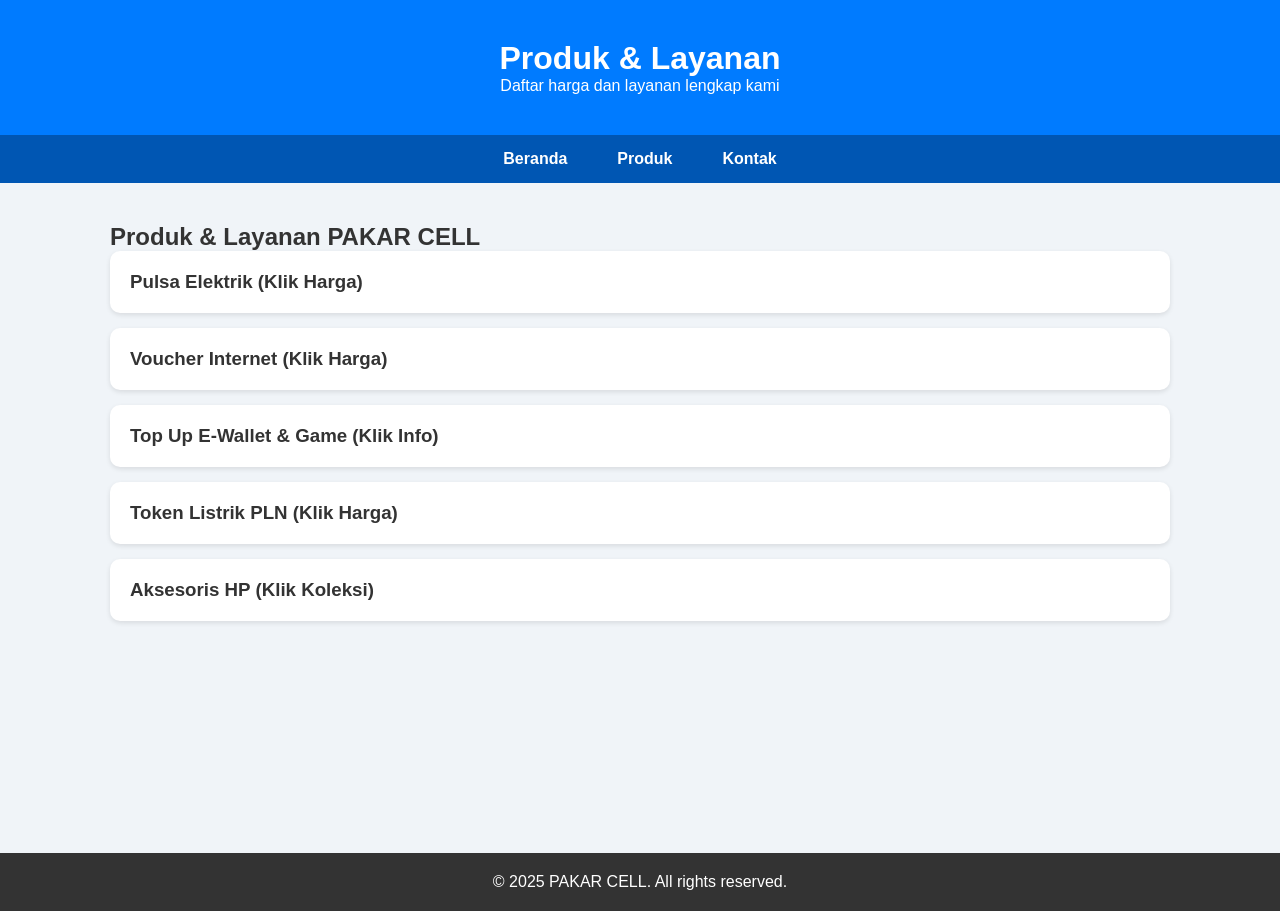
==== produk.html @ 4d625b70 "Add files via upload" ====
<!DOCTYPE html>
<html lang="id">
<head>
  <meta charset="UTF-8">
  <meta name="viewport" content="width=device-width, initial-scale=1.0">
  <title>Produk - PAKAR CELL</title>
  <link rel="stylesheet" href="style.css">
</head>
<body>

  <header>
    <h1>Produk & Layanan</h1>
    <p>Daftar harga dan layanan lengkap kami</p>
  </header>

  <nav>
    <ul>
      <li><a href="index.html">Beranda</a></li>
      <li><a href="produk.html">Produk</a></li>
      <li><a href="kontak.html">Kontak</a></li>
    </ul>
  </nav>

  <section id="produk">
    <h2>Produk & Layanan PAKAR CELL</h2>
  
    <div class="produk-item" onclick="toggleDetail('detail-pulsa')">
      <h3>Pulsa Elektrik (Klik Harga)</h3>
      <div id="detail-pulsa" class="detail-produk">
        <table>
          <tr><th>Nominal</th><th>Harga</th></tr>
          <tr><td>Pulsa 5.000</td><td>Rp7.000 (kapanpun bisa berubah/update) </td></tr>
          <tr><td>Pulsa 10.000</td><td>Rp12.000 (kapanpun bisa berubah/update) </td></tr>
          <tr><td>Pulsa 20.000</td><td>Rp22.000 (kapanpun bisa berubah/update) </td></tr>
          <tr><td>Pulsa 50.000</td><td>Rp51.500 (kapanpun bisa berubah/update)</td></tr>
          <tr><td>Pulsa 100.000</td><td>Rp101.000 (kapanpun bisa berubah/update)</td></tr>
        </table>
        <p><small>*Tersedia: Telkomsel, Indosat, XL, Axis, Tri, Smartfren</small></p>
      </div>
    </div>
  
    <div class="produk-item" onclick="toggleDetail('detail-voucher')">
      <h3>Voucher Internet (Klik Harga)</h3>
      <div id="detail-voucher" class="detail-produk">
        <div class="sub-produk">
          <p><strong>AXIS:</strong> 2GB (3hr) - Rp10.000 | 5GB (5hr) - Rp18.000</p>
          <p><strong>TRI:</strong> Happy 2GB - Rp12.000 | 9GB - Rp30.000</p>
          <p><strong>TELKOMSEL:</strong> OMG 5GB - Rp38.000</p>
        </div>
      </div>
    </div>
  
    <div class="produk-item" onclick="toggleDetail('detail-topup')">
      <h3>Top Up E-Wallet & Game (Klik Info)</h3>
      <div id="detail-topup" class="detail-produk">
        <table>
          <tr><th>Layanan</th><th>Biaya Admin</th></tr>
          <tr><td>DANA / OVO / GoPay / ShopeePay / LinkAja /</td><td>+ Rp2.000-Rp15.000 (sesuai jumlah isi saldo) </td></tr>
          <tr><td>BCA / Mandiri / BRI / BNI / BTN / Bank digital lainnya </td><td>+ Rp2.000-Rp15.000 (sesuai jumlah isi saldo)</td></tr>
          <tr><td>Diamond Mobile Legends / Free Fire / PUBG / dan game lainnya </td><td>Cek via Admin</td></tr>
        </table>
      </div>
    </div>
  
    <div class="produk-item" onclick="toggleDetail('detail-token')">
      <h3>Token Listrik PLN (Klik Harga)</h3>
      <div id="detail-token" class="detail-produk">
        <table>
          <tr><th>Nominal</th><th>Harga</th></tr>
          <tr><td>PLN 20.000</td><td>Rp22.500</td></tr>
          <tr><td>PLN 50.000</td><td>Rp52.500</td></tr>
          <tr><td>PLN 100.000</td><td>Rp102.500</td></tr>
        </table>
      </div>
    </div>
  
    <div class="produk-item" onclick="toggleDetail('detail-aksesoris')">
      <h3>Aksesoris HP (Klik Koleksi)</h3>
      <div id="detail-aksesoris" class="detail-produk">
        <div class="aksesoris-grid">
          <div class="item-aksesoris">
            <img src="charger.jpg" alt="Charger">
            <p><strong>Charger HP</strong></p>
            <p class="harga-produk">Rp85.000</p>
          </div>
          <div class="item-aksesoris">
            <img src="case.jpg" alt="Case">
            <p><strong>Case HP</strong></p>
            <p class="harga-produk">Rp25.000</p>
          </div>
          <div class="item-aksesoris">
            <img src="tg.jpg" alt="TG">
            <p><strong>Tempered Glass</strong></p>
            <p class="harga-produk">Rp15.000</p>
          </div>
          <div class="item-aksesoris">
            <img src="headset.jpg" alt="Earphone">
            <p><strong>Earphone</strong></p>
            <p class="harga-produk">Rp45.000</p>
          </div>
        </div>
      </div>
    </div>
  </section>

  <footer>
    <p>&copy; 2025 PAKAR CELL. All rights reserved.</p>
  </footer>

  <script src="script.js"></script>
</body>
</html>
---- style.css ----
/* --- DASAR --- */
* { box-sizing: border-box; margin: 0; padding: 0; }
body { font-family: 'Segoe UI', sans-serif; background: #f0f4f8; color: #333; }

header { background: #007bff; color: #fff; padding: 40px 20px; text-align: center; }
nav { background: #0056b3; position: sticky; top: 0; z-index: 1000; }
nav ul { display: flex; list-style: none; justify-content: center; }
nav ul li a { display: block; padding: 15px 25px; color: white; text-decoration: none; font-weight: bold; }
nav ul li a:hover { background: #003f7f; }

section { padding: 40px 20px; max-width: 1100px; margin: auto; min-height: 70vh; }

/* --- BERANDA (HERO) --- */
.hero {
  background: linear-gradient(rgba(0,123,255,0.8), rgba(0,86,179,0.8)), url('https://via.placeholder.com/1200x400');
  background-size: cover; padding: 80px 20px; color: white; text-align: center; border-radius: 0 0 30px 30px;
}
.btn-utama {
  display: inline-block; background: #ffc107; color: #333; padding: 12px 25px; 
  text-decoration: none; border-radius: 25px; font-weight: bold; margin-top: 20px;
}

/* --- HOME TEXT TENGAH --- */
.home-container { display: flex; justify-content: center; margin-top: 30px; }
.home-text { 
  background: white; padding: 40px; border-radius: 15px; 
  box-shadow: 0 5px 20px rgba(0,0,0,0.05); text-align: center; max-width: 800px; 
}
.home-text h2 { color: #007bff; margin-bottom: 15px; }
.home-text h2::after { content: ''; display: block; width: 60px; height: 4px; background: #ffc107; margin: 10px auto; }

/* --- PRODUK --- */
.produk-item { background: #fff; border-radius: 10px; padding: 20px; margin-bottom: 15px; cursor: pointer; box-shadow: 0 2px 5px rgba(0,0,0,0.1); }
.detail-produk { display: none; margin-top: 15px; border-top: 1px solid #eee; padding-top: 15px; }
table { width: 100%; border-collapse: collapse; }
th, td { padding: 10px; border-bottom: 1px solid #eee; text-align: left; }
.aksesoris-grid { display: grid; grid-template-columns: repeat(auto-fit, minmax(180px, 1fr)); gap: 15px; }
.item-aksesoris { text-align: center; border: 1px solid #eee; padding: 10px; border-radius: 8px; }
.item-aksesoris img { width: 100%; height: 120px; object-fit: contain; }

/* --- KONTAK TENGAH --- */
.kontak-container { display: flex; justify-content: center; margin-top: 20px; }
.form-kontak { background: white; padding: 40px; border-radius: 15px; box-shadow: 0 10px 25px rgba(0,0,0,0.1); width: 100%; max-width: 500px; }
.form-kontak input, .form-kontak textarea { width: 100%; padding: 12px; margin-bottom: 15px; border: 1px solid #ddd; border-radius: 8px; font-family: inherit; }
.btn-wa { background: #25d366; color: white; border: none; padding: 14px; border-radius: 8px; width: 100%; cursor: pointer; font-weight: bold; margin-bottom: 10px; transition: 0.3s; }
.btn-wa:hover { background: #128c7e; transform: translateY(-2px); }

footer { background: #333; color: white; text-align: center; padding: 20px; margin-top: 40px; }

@media (max-width: 768px) { nav ul { flex-direction: column; } }

/* --- STYLING TESTIMONI --- */
#testimoni {
  background-color: #f8f9fa; /* Background abu-abu sangat muda agar kartu putih terlihat menonjol */
  padding: 80px 20px;
  text-align: center;
}

.section-title {
  font-size: 2.2rem;
  margin-bottom: 40px;
  color: #333;
  font-weight: bold;
}

.testi-grid {
  display: flex;
  justify-content: center;
  gap: 25px;
  flex-wrap: wrap; /* Supaya otomatis turun ke bawah jika dibuka di HP */
  max-width: 1100px;
  margin: 0 auto;
}

.testi-card {
  background: white;
  padding: 35px 25px;
  border-radius: 15px;
  box-shadow: 0 10px 25px rgba(0,0,0,0.05); /* Shadow halus seperti di gambar contoh */
  width: 320px;
  display: flex;
  flex-direction: column;
  justify-content: space-between;
  transition: transform 0.3s ease, box-shadow 0.3s ease;
  border: 1px solid #f0f0f0;
}

/* Efek saat kursor diarahkan ke kartu */
.testi-card:hover {
  transform: translateY(-10px);
  box-shadow: 0 15px 35px rgba(0,0,0,0.1);
}

.testi-text {
  font-style: italic;
  color: #555;
  line-height: 1.7;
  font-size: 1rem;
  margin-bottom: 25px;
  position: relative;
}

/* Menambahkan tanda kutip dekoratif (opsional) */
.testi-text::before {
  content: '"';
  font-size: 3rem;
  color: #007bff;
  opacity: 0.1;
  position: absolute;
  top: -20px;
  left: -10px;
}

.testi-user {
  border-top: 1px solid #eee;
  padding-top: 15px;
}

.testi-user strong {
  display: block;
  color: #333;
  font-size: 1.1rem;
  margin-bottom: 5px;
}

.testi-user span {
  font-size: 0.85rem;
  color: #888;
  text-transform: uppercase;
  letter-spacing: 1px;
}

/* Penyesuaian untuk Layanan HP (Mobile) */
@media (max-width: 768px) {
  .testi-card {
    width: 100%; /* Kartu menjadi lebar penuh di layar kecil */
    max-width: 450px;
  }
  #testimoni {
    padding: 50px 15px;
  }
}
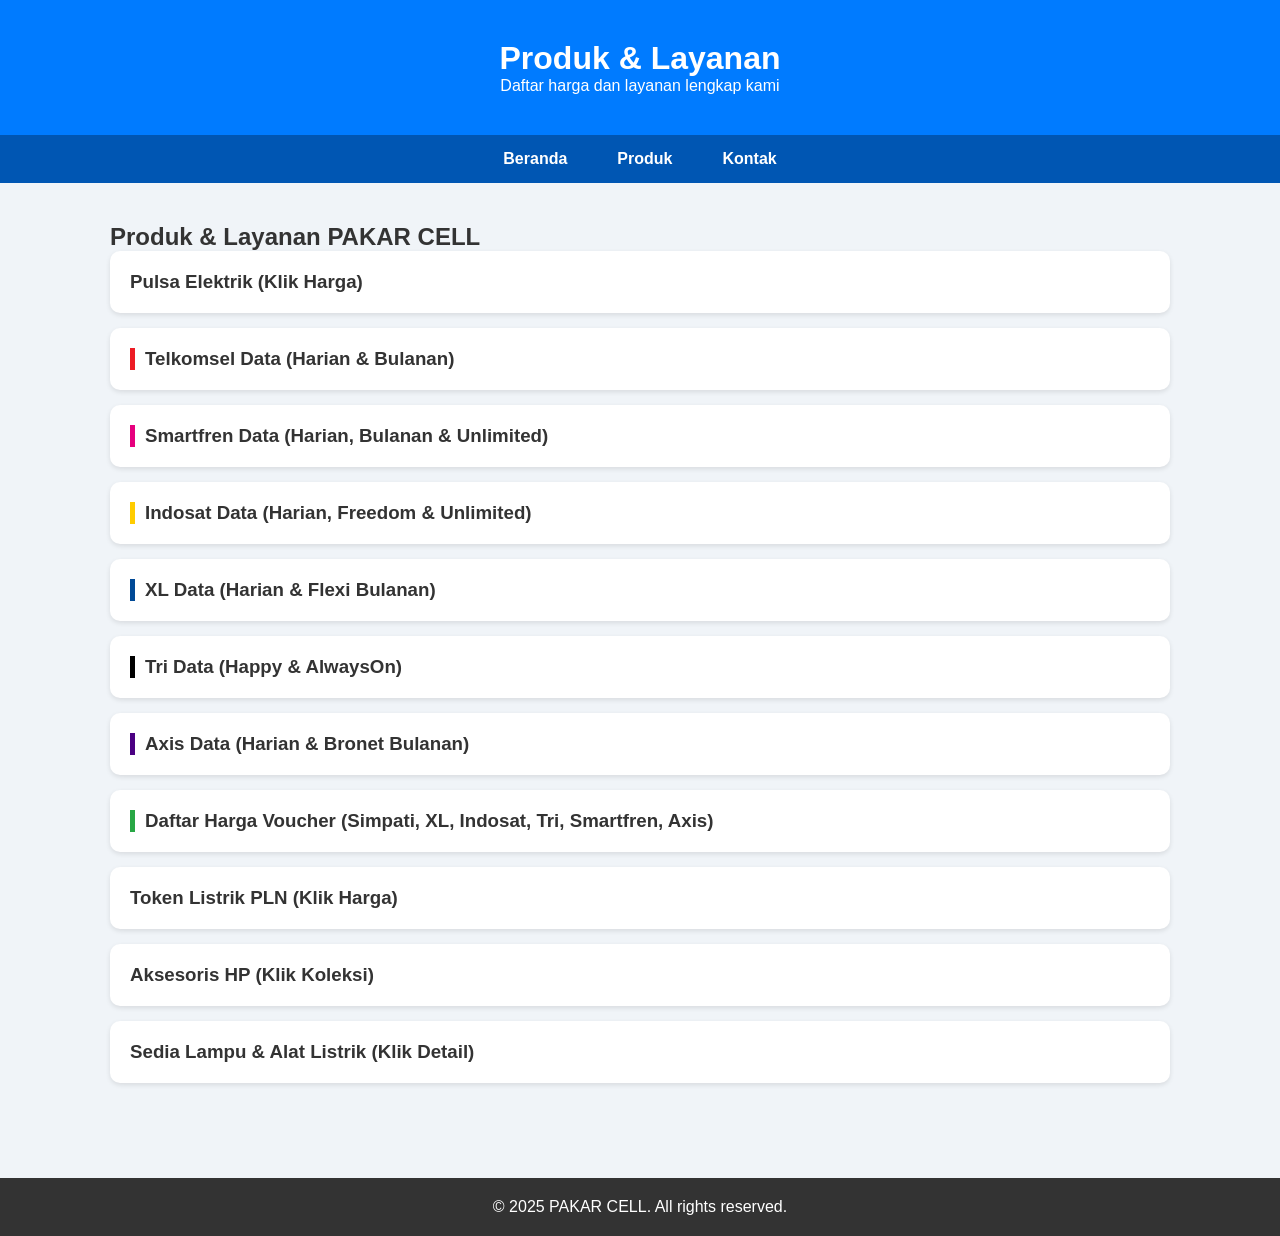
==== commit 3a700585: "Update produk.html" ====
--- a/produk.html
+++ b/produk.html
@@ -39,29 +39,345 @@
       </div>
     </div>
   
-    <div class="produk-item" onclick="toggleDetail('detail-voucher')">
-      <h3>Voucher Internet (Klik Harga)</h3>
-      <div id="detail-voucher" class="detail-produk">
-        <div class="sub-produk">
-          <p><strong>AXIS:</strong> 2GB (3hr) - Rp10.000 | 5GB (5hr) - Rp18.000</p>
-          <p><strong>TRI:</strong> Happy 2GB - Rp12.000 | 9GB - Rp30.000</p>
-          <p><strong>TELKOMSEL:</strong> OMG 5GB - Rp38.000</p>
+    <div class="produk-item" onclick="toggleDetail('detail-telkomsel')">
+    <h3 style="border-left: 5px solid #ed1c24; padding-left: 10px;">Telkomsel Data (Harian & Bulanan)</h3>
+    <div id="detail-telkomsel" class="detail-produk">
+        
+        <h4 style="color: #ed1c24; margin-top: 10px;">Telkomsel Data Harian (Jabo-Jabar)</h4>
+        <table>
+            <tr><th>Keterangan</th><th>Harga Kons.</th></tr>
+            <tr><td>4 GB 1 HR</td><td>10,000</td></tr>
+            <tr><td>5 GB 2 HR</td><td>12,000</td></tr>
+            <tr><td>2 GB 3 HR</td><td>12,000</td></tr>
+            <tr><td>5 GB 3 HR</td><td>17,000</td></tr>
+            <tr><td>3 GB 5 HR</td><td>15,000</td></tr>
+            <tr><td>4 GB 5 HR</td><td>18,000</td></tr>
+            <tr><td>7 GB 5 HR</td><td>25,000</td></tr>
+            <tr><td>5 GB 7 HR</td><td>25,000</td></tr>
+            <tr><td>7 GB 7 HR</td><td>30,000</td></tr>
+        </table>
+
+        <h4 style="color: #ed1c24; margin-top: 20px;">Telkomsel Data Bulanan (30 Hari)</h4>
+        <table>
+            <tr><th>Isi Kuota</th><th>Harga Kons.</th></tr>
+            <tr><td>1 GB</td><td>20,000</td></tr>
+            <tr><td>3 GB</td><td>25,000</td></tr>
+            <tr><td>4 GB</td><td>30,000</td></tr>
+            <tr><td>5 GB</td><td>35,000</td></tr>
+            <tr><td>8 GB</td><td>50,000</td></tr>
+            <tr><td>12 GB</td><td>55,000</td></tr>
+            <tr><td>18 GB</td><td>75,000</td></tr>
+            <tr><td>25 GB</td><td>90,000</td></tr>
+            <tr><td>30 GB</td><td>100,000</td></tr>
+        </table>
+        <p style="font-size: 0.8em; color: #888; margin-top: 10px;">*Data per April 2026</p>
+    </div>
+</div>
+
+<div class="produk-item" onclick="toggleDetail('detail-smartfren')">
+    <h3 style="border-left: 5px solid #e6007e; padding-left: 10px;">Smartfren Data (Harian, Bulanan & Unlimited)</h3>
+    <div id="detail-smartfren" class="detail-produk">
+        
+        <h4 style="color: #e6007e; margin-top: 10px;">Smartfren Harian</h4>
+        <table>
+            <tr><th>Keterangan</th><th>Harga Kons.</th></tr>
+            <tr><td>1 GB - 3 HR</td><td>10,000</td></tr>
+            <tr><td>4 GB - 3 HR</td><td>12,000</td></tr>
+            <tr><td>3 GB - 5 HR</td><td>16,000</td></tr>
+            <tr><td>1,5 GB - 7 HR</td><td>15,000</td></tr>
+            <tr><td>6 GB - 7 HR</td><td>20,000</td></tr>
+            <tr><td>4 GB+ Unli App - 14 HR</td><td>25,000</td></tr>
+            <tr><td>10 GB+ Unli App - 14 HR</td><td>30,000</td></tr>
+        </table>
+
+        <h4 style="color: #e6007e; margin-top: 20px;">Smartfren Bulanan (28 HR)</h4>
+        <table>
+            <tr><th>Keterangan</th><th>Harga Kons.</th></tr>
+            <tr><td>10 GB+ Unli App</td><td>45,000</td></tr>
+            <tr><td>20 GB+ Unli App</td><td>65,000</td></tr>
+            <tr><td>30 GB+ Unli App</td><td>80,000</td></tr>
+        </table>
+
+        <h4 style="color: #e6007e; margin-top: 20px;">Smartfren Unlimited</h4>
+        <table>
+            <tr><th>Keterangan</th><th>Harga Kons.</th></tr>
+            <tr><td>FUP 1GB 7 HR</td><td>20,000</td></tr>
+            <tr><td>FUP 2GB 7 HR</td><td>30,000</td></tr>
+            <tr><td>FUP 3GB 7 HR</td><td>35,000</td></tr>
+            <tr><td>FUP 1GB 14 HR</td><td>37,000</td></tr>
+            <tr><td>FUP 1 GB 28 HR</td><td>70,000</td></tr>
+            <tr><td>FUP 2 GB 28 HR</td><td>95,000</td></tr>
+            <tr><td>FUP 3 GB 28 HR</td><td>125,000</td></tr>
+        </table>
+        <p style="font-size: 0.8em; color: #888; margin-top: 10px;">*Data per April 2026</p>
+    </div>
+</div>
+
+<div class="produk-item" onclick="toggleDetail('detail-indosat')">
+    <h3 style="border-left: 5px solid #ffcc00; padding-left: 10px;">Indosat Data (Harian, Freedom & Unlimited)</h3>
+    <div id="detail-indosat" class="detail-produk">
+        
+        <h4 style="color: #e6b800; margin-top: 10px;">Indosat Data Harian (Jabo)</h4>
+        <table>
+            <tr><th>Keterangan</th><th>Harga Kons.</th></tr>
+            <tr><td>1 GB - 2 HR</td><td>8,000</td></tr>
+            <tr><td>5 GB - 2 HR</td><td>12,000</td></tr>
+            <tr><td>1,5 GB - 3 HR</td><td>12,000</td></tr>
+            <tr><td>3,5 GB - 3 HR</td><td>15,000</td></tr>
+            <tr><td>4 GB - 5 HR</td><td>16,000</td></tr>
+            <tr><td>6 GB - 5 HR</td><td>18,000</td></tr>
+            <tr><td>9 GB - 5 HR</td><td>20,000</td></tr>
+            <tr><td>9 GB - 7 HR</td><td>27,000</td></tr>
+            <tr><td>17 GB - 7 HR</td><td>35,000</td></tr>
+        </table>
+
+        <h4 style="color: #e6b800; margin-top: 20px;">Indosat Freedom Mobo (28 HR)</h4>
+        <table>
+            <tr><th>Keterangan</th><th>Harga Kons.</th></tr>
+            <tr><td>3 GB</td><td>27,000</td></tr>
+            <tr><td>6 GB</td><td>35,000</td></tr>
+            <tr><td>9 GB</td><td>40,000</td></tr>
+            <tr><td>16 GB</td><td>50,000</td></tr>
+            <tr><td>18 GB</td><td>55,000</td></tr>
+            <tr><td>24 GB</td><td>60,000</td></tr>
+            <tr><td>30 GB</td><td>70,000</td></tr>
+            <tr><td>35 GB</td><td>75,000</td></tr>
+        </table>
+
+        <h4 style="color: #e6b800; margin-top: 20px;">Indosat Unlimited (28 HR)</h4>
+        <table>
+            <tr><th>Keterangan</th><th>Harga Kons.</th></tr>
+            <tr><td>1 GB + 4,5 GB + Unl Apps</td><td>40,000</td></tr>
+            <tr><td>2 GB + 7,5 GB + Unl Apps</td><td>65,000</td></tr>
+            <tr><td>3 GB + 17 GB + Unl Apps</td><td>85,000</td></tr>
+        </table>
+        <p style="font-size: 0.8em; color: #888; margin-top: 10px;">*Data per April 2026</p>
+    </div>
+</div>
+  
+<div class="produk-item" onclick="toggleDetail('detail-xl')">
+    <h3 style="border-left: 5px solid #004996; padding-left: 10px;">XL Data (Harian & Flexi Bulanan)</h3>
+    <div id="detail-xl" class="detail-produk">
+        
+        <h4 style="color: #004996; margin-top: 10px;">XL Data Harian</h4>
+        <table>
+            <tr><th>Keterangan</th><th>Harga Kons.</th></tr>
+            <tr><td>2 GB - 3 HR</td><td>13,000</td></tr>
+            <tr><td>4 GB - 3 HR</td><td>15,000</td></tr>
+            <tr><td>6 GB - 3 HR</td><td>18,000</td></tr>
+            <tr><td>3 GB - 5 HR</td><td>16,000</td></tr>
+            <tr><td>5 GB - 5 HR</td><td>20,000</td></tr>
+            <tr><td>8 GB - 5 HR</td><td>22,000</td></tr>
+            <tr><td>3 GB - 7 HR</td><td>20,000</td></tr>
+            <tr><td>7 GB - 7 HR</td><td>25,000</td></tr>
+            <tr><td>5 GB - 10 HR</td><td>22,000</td></tr>
+            <tr><td>9 GB - 10 HR</td><td>27,000</td></tr>
+        </table>
+
+        <h4 style="color: #004996; margin-top: 20px;">XL Flexi Bulanan (28 HR)</h4>
+        <table>
+            <tr><th>Keterangan</th><th>Harga Kons.</th></tr>
+            <tr><td>8 GB</td><td>35,000</td></tr>
+            <tr><td>10 GB</td><td>40,000</td></tr>
+            <tr><td>16 GB</td><td>50,000</td></tr>
+            <tr><td>23 GB</td><td>60,000</td></tr>
+            <tr><td>31 GB</td><td>65,000</td></tr>
+            <tr><td>40 GB</td><td>80,000</td></tr>
+        </table>
+        <p style="font-size: 0.8em; color: #888; margin-top: 10px;">*Data per April 2026</p>
+    </div>
+</div>
+
+<div class="produk-item" onclick="toggleDetail('detail-tri')">
+    <h3 style="border-left: 5px solid #000000; padding-left: 10px;">Tri Data (Happy & AlwaysOn)</h3>
+    <div id="detail-tri" class="detail-produk">
+        
+        <h4 style="color: #333; margin-top: 10px;">Tri Happy Harian</h4>
+        <table>
+            <tr><th>Keterangan</th><th>Harga Kons.</th></tr>
+            <tr><td>2 GB - 1 HR</td><td>8,000</td></tr>
+            <tr><td>3 GB - 1 HR</td><td>10,000</td></tr>
+            <tr><td>3 GB - 2 HR</td><td>12,000</td></tr>
+            <tr><td>6 GB - 2 HR</td><td>13,000</td></tr>
+            <tr><td>1.5 GB - 3 HR</td><td>10,000</td></tr>
+            <tr><td>6 GB - 3 HR</td><td>15,000</td></tr>
+            <tr><td>2.5 GB - 5 HR</td><td>17,000</td></tr>
+            <tr><td>10 GB - 5 HR</td><td>20,000</td></tr>
+            <tr><td>4 GB - 7 HR</td><td>23,000</td></tr>
+            <tr><td>10 GB - 7 HR</td><td>25,000</td></tr>
+        </table>
+
+        <h4 style="color: #333; margin-top: 20px;">Tri Happy Bulanan (28 HR)</h4>
+<table>
+    <tr>
+        <th>Keterangan</th>
+        <th>Harga Kons.</th>
+    </tr>
+    <tr>
+        <td>3 GB - 28 hr</td>
+        <td>25,000</td>
+    </tr>
+    <tr>
+        <td>5 GB - 28 hr</td>
+        <td>30,000</td>
+    </tr>
+    <tr>
+        <td>7 GB - 28 hr</td>
+        <td>35,000</td>
+    </tr>
+    <tr>
+        <td>11 GB - 28 hr</td>
+        <td>40,000</td>
+    </tr>
+    <tr>
+        <td>18 GB - 28 hr</td>
+        <td>50,000</td>
+    </tr>
+    <tr>
+        <td>32 GB - 28 hr</td>
+        <td>70,000</td>
+    </tr>
+</table>
+
+        <h4 style="color: #333; margin-top: 20px;">Tri AlwaysOn (AON - 365 HR)</h4>
+        <table>
+            <tr><th>Keterangan</th><th>Harga Kons.</th></tr>
+            <tr><td>2.5 GB + 0.5 GB</td><td>27,000</td></tr>
+            <tr><td>3.5 GB + 1 GB</td><td>30,000</td></tr>
+            <tr><td>6 GB + 2 GB</td><td>35,000</td></tr>
+            <tr><td>9 GB + 3 GB</td><td>50,000</td></tr>
+            <tr><td>12 GB + 4 GB</td><td>65,000</td></tr>
+        </table>
+        <p style="font-size: 0.8em; color: #888; margin-top: 10px;">*Data per April 2026</p>
+    </div>
+</div>
+
+<div class="produk-item" onclick="toggleDetail('detail-axis')">
+    <h3 style="border-left: 5px solid #4b0082; padding-left: 10px;">Axis Data (Harian & Bronet Bulanan)</h3>
+    <div id="detail-axis" class="detail-produk">
+        
+        <h4 style="color: #4b0082; margin-top: 10px;">Axis Data Harian</h4>
+        <table>
+            <tr><th>Keterangan</th><th>Harga Kons.</th></tr>
+            <tr><td>5 GB - 1 HR</td><td>8,000</td></tr>
+            <tr><td>5 GB - 2 HR</td><td>10,000</td></tr>
+            <tr><td>5 GB - 3 HR</td><td>13,000</td></tr>
+            <tr><td>7 GB - 3 HR</td><td>15,000</td></tr>
+            <tr><td>2.5 + 0.5 GB - 5 HR</td><td>15,000</td></tr>
+            <tr><td>5 + 0.5 GB - 5 HR</td><td>18,000</td></tr>
+            <tr><td>16 + 1 GB - 5 HR</td><td>25,000</td></tr>
+            <tr><td>4 + 1 GB - 7 HR</td><td>20,000</td></tr>
+            <tr><td>10 + 1 GB - 7 HR</td><td>25,000</td></tr>
+            <tr><td>8 + 1 GB - 14 HR</td><td>30,000</td></tr>
+        </table>
+
+        <h4 style="color: #4b0082; margin-top: 20px;">Axis Bronet Bulanan (28 HR)</h4>
+        <table>
+            <tr><th>Keterangan</th><th>Harga Kons.</th></tr>
+            <tr><td>1 GB</td><td>10,000</td></tr>
+            <tr><td>3 GB + Bonus</td><td>23,000</td></tr>
+            <tr><td>7 GB + Bonus</td><td>35,000</td></tr>
+            <tr><td>16 GB</td><td>43,000</td></tr>
+            <tr><td>26 GB</td><td>63,000</td></tr>
+            <tr><td>40 GB</td><td>80,000</td></tr>
+            <tr><td>65 GB</td><td>100,000</td></tr>
+        </table>
+        <p style="font-size: 0.8em; color: #888; margin-top: 10px;">*Data per April 2026</p>
+    </div>
+</div>
+
+<div class="produk-item" onclick="toggleDetail('detail-voucher')">
+    <h3 style="border-left: 5px solid #28a745; padding-left: 10px;">Daftar Harga Voucher (Simpati, XL, Indosat, Tri, Smartfren, Axis)</h3>
+    <div id="detail-voucher" class="detail-produk">
+        <p style="font-weight: bold; margin-bottom: 15px; color: #28a745;">Update Voucher Per April 2026</p>
+        
+        <div style="display: grid; grid-template-columns: repeat(auto-fit, minmax(250px, 1fr)); gap: 20px;">
+            
+            <div>
+                <h4 style="color: #ed1c24;">SIMPATI (JABO)</h4>
+                <table>
+                    <tr><th>Keterangan</th><th>Harga</th></tr>
+                    <tr><td>1+3 GB - 1 HR</td><td>10 K</td></tr>
+                    <tr><td>3+3 GB - 2 HR</td><td>13 K</td></tr>
+                    <tr><td>2+3 GB - 3 HR</td><td>15 K</td></tr>
+                    <tr><td>1+3 GB - 5 HR</td><td>15 K</td></tr>
+                    <tr><td>2+4 GB - 5 HR</td><td>20 K</td></tr>
+                    <tr><td>2+3 GB - 7 HR</td><td>25 K</td></tr>
+                    <tr><td>3+4 GB - 7 HR</td><td>30 K</td></tr>
+                </table>
+            </div>
+
+            <div>
+                <h4 style="color: #004996;">XL</h4>
+                <table>
+                    <tr><th>Keterangan</th><th>Harga</th></tr>
+                    <tr><td>2 GB - 3 HR</td><td>15 K</td></tr>
+                    <tr><td>4 GB - 3 HR</td><td>17 K</td></tr>
+                    <tr><td>3 GB - 5 HR</td><td>16 K</td></tr>
+                    <tr><td>5 GB - 5 HR</td><td>20 K</td></tr>
+                    <tr><td>8 GB - 5 HR</td><td>22 K</td></tr>
+                    <tr><td>4 GB - 7 HR</td><td>20 K</td></tr>
+                    <tr><td>8 GB - 7 HR</td><td>25 K</td></tr>
+                </table>
+            </div>
+
+            <div>
+                <h4 style="color: #e6b800;">INDOSAT (JABO)</h4>
+                <table>
+                    <tr><th>Keterangan</th><th>Harga</th></tr>
+                    <tr><td>5 GB - 1 HR</td><td>10 K</td></tr>
+                    <tr><td>6 GB - 2 HR</td><td>12 K</td></tr>
+                    <tr><td>6 GB - 3 HR</td><td>15 K</td></tr>
+                    <tr><td>4 GB - 5 HR</td><td>16 K</td></tr>
+                    <tr><td>6 GB - 5 HR</td><td>18 K</td></tr>
+                    <tr><td>9 GB - 5 HR</td><td>27 K</td></tr>
+                </table>
+            </div>
+
+            <div>
+                <h4 style="color: #000;">TRI (JABO)</h4>
+                <table>
+                    <tr><th>Keterangan</th><th>Harga</th></tr>
+                    <tr><td>3 GB - 1 HR</td><td>10 K</td></tr>
+                    <tr><td>7 GB - 2 HR</td><td>12 K</td></tr>
+                    <tr><td>5 GB - 3 HR</td><td>15 K</td></tr>
+                    <tr><td>10 GB - 5 HR</td><td>20 K</td></tr>
+                    <tr><td>10 GB - 7 HR</td><td>27 K</td></tr>
+                </table>
+            </div>
+
+            <div>
+                <h4 style="color: #e6007e;">SM-FREN</h4>
+                <table>
+                    <tr><th>Keterangan</th><th>Harga</th></tr>
+                    <tr><td>1 GB - 3 HR</td><td>10 K</td></tr>
+                    <tr><td>2 GB - 3 HR</td><td>12 K</td></tr>
+                    <tr><td>4 GB - 3 HR</td><td>13 K</td></tr>
+                    <tr><td>4 GB - 5 HR</td><td>17 K</td></tr>
+                    <tr><td>6 GB - 7 HR</td><td>20 K</td></tr>
+                </table>
+            </div>
+
+            <div>
+                <h4 style="color: #4b0082;">AXIS</h4>
+                <table>
+                    <tr><th>Keterangan</th><th>Harga</th></tr>
+                    <tr><td>5 GB - 1 HR</td><td>10 K</td></tr>
+                    <tr><td>5 GB - 2 HR</td><td>12 K</td></tr>
+                    <tr><td>3 GB - 3 HR</td><td>13 K</td></tr>
+                    <tr><td>2 GB - 5 HR</td><td>16 K</td></tr>
+                    <tr><td>5 GB - 5 HR</td><td>18 K</td></tr>
+                    <tr><td>8 GB - 5 HR</td><td>20 K</td></tr>
+                    <tr><td>3 GB - 7 HR</td><td>16 K</td></tr>
+                    <tr><td>4 GB - 7 HR</td><td>20 K</td></tr>
+                </table>
+            </div>
         </div>
-      </div>
-    </div>
-  
-    <div class="produk-item" onclick="toggleDetail('detail-topup')">
-      <h3>Top Up E-Wallet & Game (Klik Info)</h3>
-      <div id="detail-topup" class="detail-produk">
-        <table>
-          <tr><th>Layanan</th><th>Biaya Admin</th></tr>
-          <tr><td>DANA / OVO / GoPay / ShopeePay / LinkAja /</td><td>+ Rp2.000-Rp15.000 (sesuai jumlah isi saldo) </td></tr>
-          <tr><td>BCA / Mandiri / BRI / BNI / BTN / Bank digital lainnya </td><td>+ Rp2.000-Rp15.000 (sesuai jumlah isi saldo)</td></tr>
-          <tr><td>Diamond Mobile Legends / Free Fire / PUBG / dan game lainnya </td><td>Cek via Admin</td></tr>
-        </table>
-      </div>
-    </div>
-  
+        <p style="font-size: 0.8em; color: #888; margin-top: 10px;">*Data per April 2026</p>
+    </div>
+</div>
+
+
     <div class="produk-item" onclick="toggleDetail('detail-token')">
       <h3>Token Listrik PLN (Klik Harga)</h3>
       <div id="detail-token" class="detail-produk">
@@ -101,6 +417,19 @@
         </div>
       </div>
     </div>
+
+    <div class="produk-item" onclick="toggleDetail('detail-listrik')">
+  <h3>Sedia Lampu & Alat Listrik (Klik Detail)</h3>
+  <div id="detail-listrik" class="detail-produk">
+    <div class="listrik-grid">
+      <div class="item-listrik">
+        <p><strong>Koleksi Lengkap</strong></p>
+        <p>Tersedia berbagai jenis lampu hemat energi (LED), saklar, stopkontak, kabel, dan fiting lampu kualitas terbaik untuk kebutuhan rumah Anda.</p>
+        </div>
+    </div>
+  </div>
+</div>
+
   </section>
 
   <footer>
@@ -109,4 +438,4 @@
 
   <script src="script.js"></script>
 </body>
-</html>+</html>
